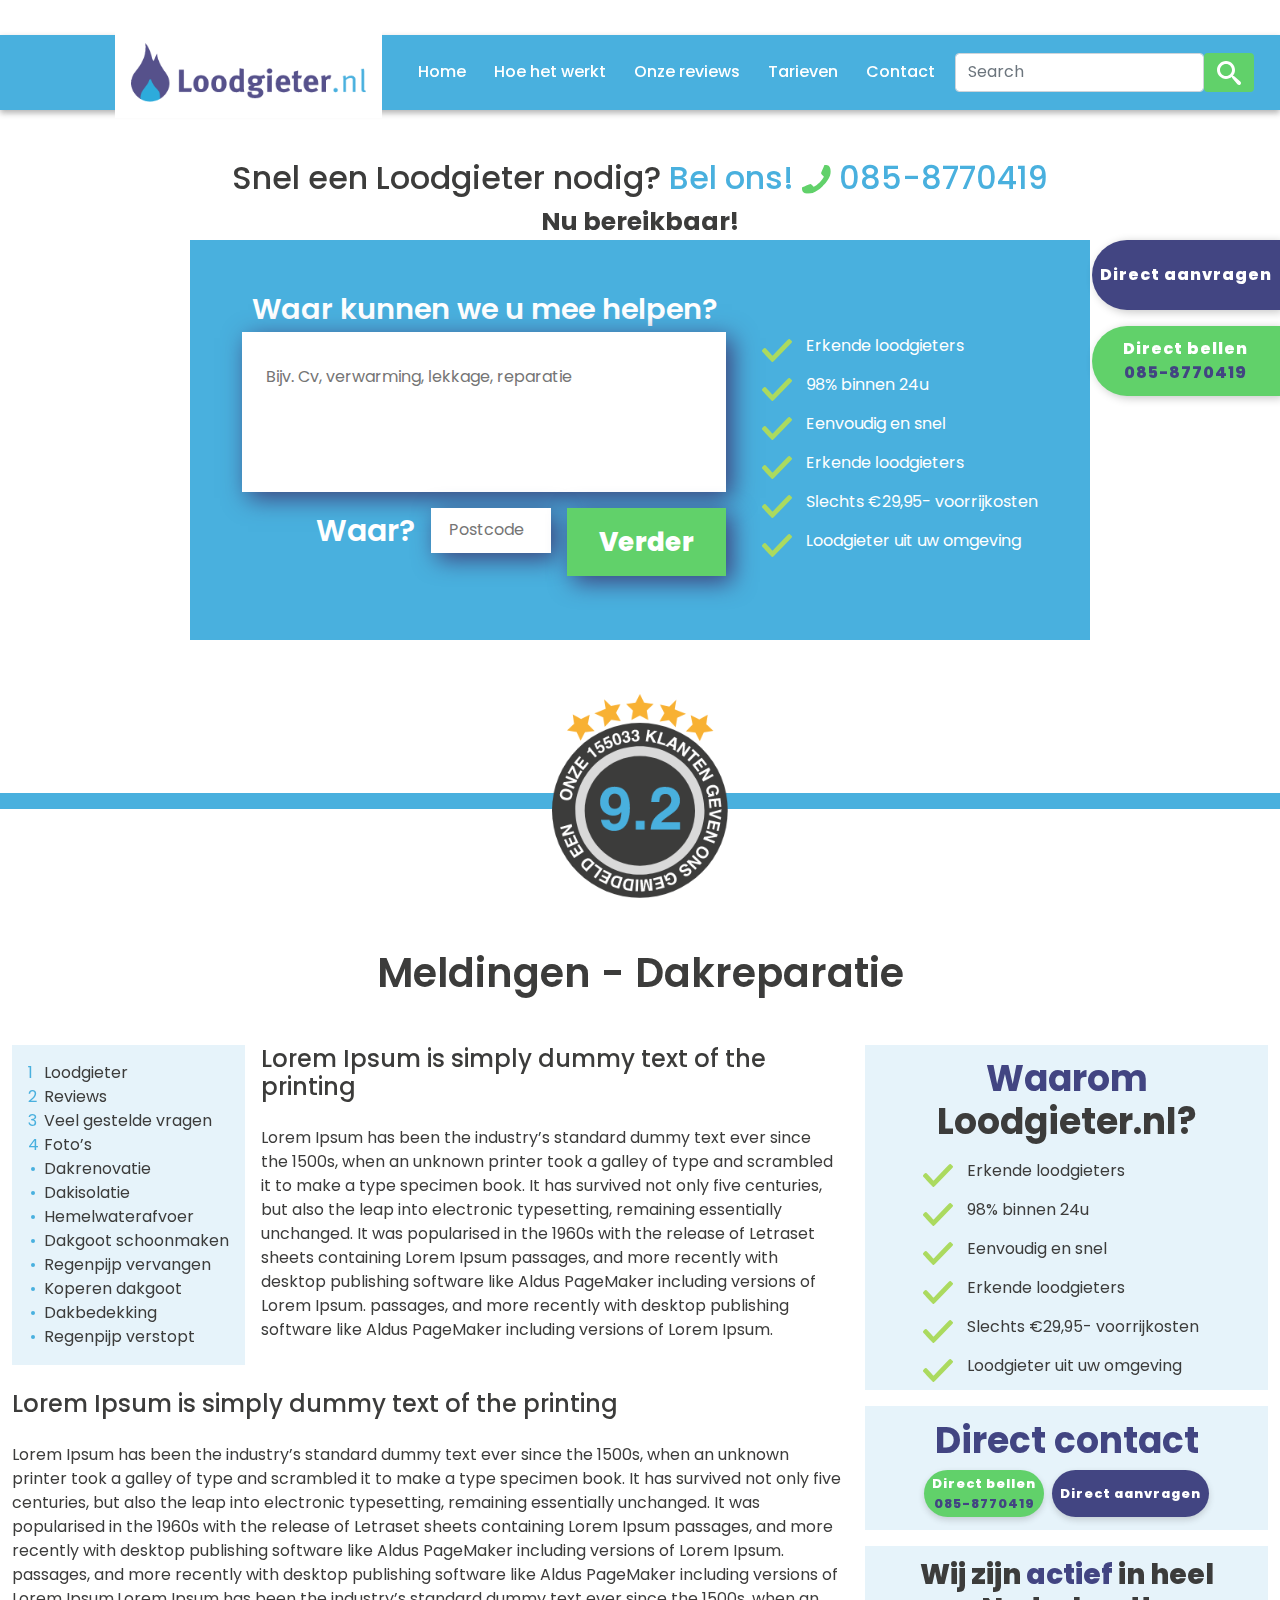
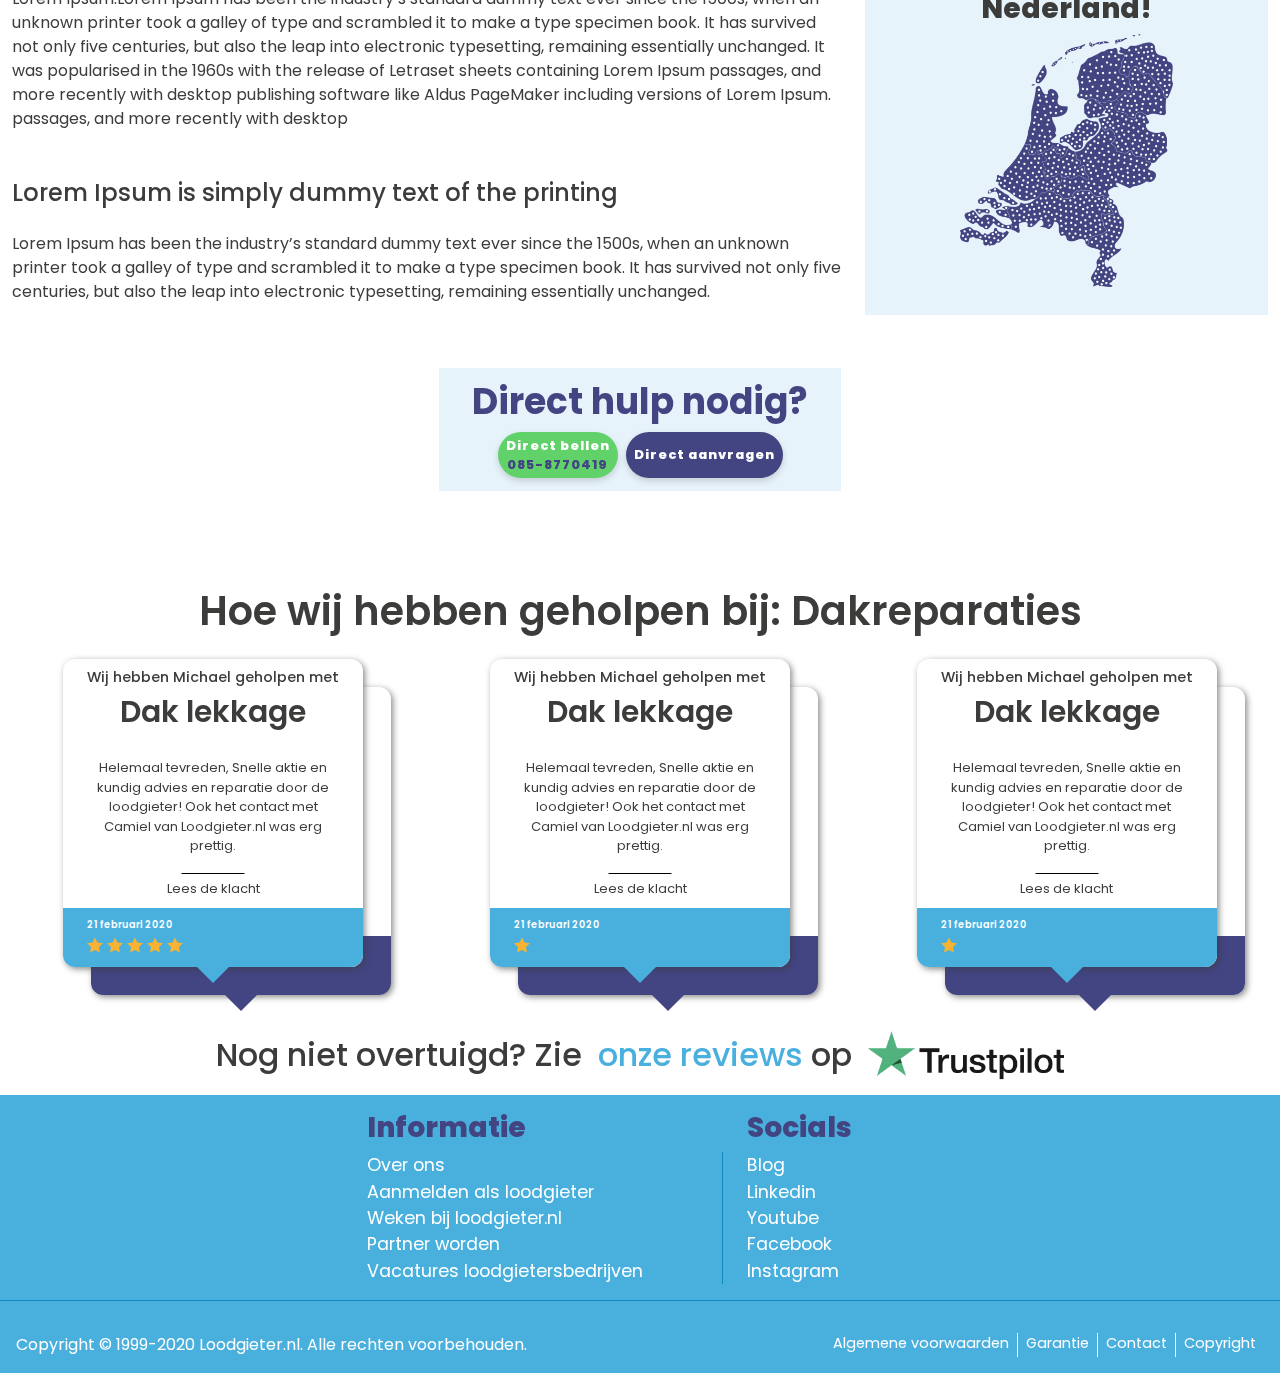
==== place-2.html @ 6533e260 "Page 2 and 3" ====
<!DOCTYPE html>
<html lang="en">
<head>
  <meta charset="UTF-8">
  <meta name="viewport" content="width=device-width, initial-scale=1.0">  
  <title>Loodgieter</title>
  <link rel="stylesheet" href="assets/css/vendors/bootstrap.min.css">
  <link rel="stylesheet" href="assets/css/main.css">
</head>
<body>
  <header class="header">
    <nav class="navbar navbar-expand-lg">
      <a class="navbar-brand" href="#"><img src="assets/images/logo.png" class="navbar-logo" alt="Logo"></a>
      <button class="navbar-toggler" type="button" data-bs-toggle="collapse" data-bs-target="#navbar-links" aria-controls="navbar-links" aria-expanded="false" aria-label="Toggle navigation">
        <span class="navbar-toggler-icon"><img src="assets/img/bars-solid.svg" alt=""></span>
      </button>
      <div class="collapse navbar-collapse" id="navbar-links">
        <ul class="navbar-nav">
          <li class="nav-item navbar-item">
            <a class="nav-link navbar-link" href="index.html">Home</a>
          </li>
          <li class="nav-item navbar-item">
            <a class="nav-link navbar-link" href="place.html">Hoe het werkt</a>
          </li>
          <li class="nav-item navbar-item">
            <a class="nav-link navbar-link" href="place-2.html">Onze reviews</a>
          </li>
          <li class="nav-item navbar-item">
            <a class="nav-link navbar-link" href="#">Tarieven</a>
          </li>
          <li class="nav-item navbar-item">
            <a class="nav-link navbar-link" href="#">Contact</a>
          </li>
        </ul>
        <form class="d-flex">
          <input class="form-control" type="search" placeholder="Search" aria-label="Search">
          <button class="btn" type="submit">
            <svg class="icon--menu">
              <use xlink:href="assets/images/sprite.svg#icon-search"></use>
            </svg>
          </button>
        </form>
      </div>
    </nav>
    <div class="header__banner">
      <h1 class="heading-1">Snel een Loodgieter nodig? <span class="text-principal">Bel ons! <span class="text-tertiary"> <svg class="icon--rotate"><use xlink:href="assets/images/sprite.svg#icon-phone"></use></svg> </span> 085-8770419 </span></h1>
      <p class="paragraph">Nu bereikbaar!</p>
    </div>
      <div class="header__container">
        <div class="header__form">
          <form action="" class="form">
            <div class="form__group mb-3">
              <label class="form__label" for="comment">Waar kunnen we u mee helpen?</label>
              <textarea class="form__control form__textarea" id="comment" placeholder="Bijv. Cv, verwarming, lekkage, reparatie"></textarea>
            </div>
            <div class="form__bottom mb-3">
              <div class="form__group--row">
                <label for="postcode" class="form__label form__label--small">Waar?</label>
                <input type="text" id="postcode" class="form__control form__input" placeholder="Postcode">
              </div>
              <button class="form__btn">Verder</button>
            </div>
          </form>
        </div>
        <div class="header__list header__list--desktop">
          <ul class="list">
            <li class="list__item">Erkende loodgieters</li>
            <li class="list__item">98% binnen 24u</li>
            <li class="list__item">Eenvoudig en snel</li>
            <li class="list__item">Erkende loodgieters</li>
            <li class="list__item">Slechts €29,95- voorrijkosten</li>
            <li class="list__item">Loodgieter uit uw omgeving</li>
          </ul>
        </div>
        <div class="header__list--mobile">
          <ul class="list">
            <li class="list__item">Meer dan 160.000 tevreden klanten</li>
            <li class="list__item">Binnen 2 kantooruren contact</li>
          </ul>
        </div>
        <div class="rounded-button">
          <a href="#" class="rounded-button__btn ">Direct aanvragen</a>
          <a href="#" class="rounded-button__btn rounded-button__btn--green">Direct bellen <span class="rounded-button__number">085-8770419</span></a>
        </div>
      </div>   
      <div class="rating">
        <figure class="rating__figure">
          <img src="assets/images/rating-start.png" class="rating__img" alt="rating">
        </figure>
        <span class="rating__line"></span>
      </div>   
  </header>
  <main class="place container-fluid">
    <div class="row">
      <h2 class="heading-2 text-center mb-5">Meldingen - Dakreparatie</h2>
      <div class="col-lg-8">        
        <article class="article">
          <div class="article__section">
            <nav class="navigation bg-principal-light navigation--float">
              <ol class="navigation__list-number">
                <li class="navigation__item-number"><a href="#" class="navigation__link">Loodgieter</a></li>
                <li class="navigation__item-number"><a href="#" class="navigation__link">Reviews</a></li>
                <li class="navigation__item-number"><a href="#" class="navigation__link">Veel gestelde vragen</a></li>
                <li class="navigation__item-number"><a href="#" class="navigation__link">Foto’s</a></li>
              </ol>
              <ul class="navigation__list-bullet">
                <li class="navigation__item-bullet">
                  <a href="#" class="navigation__link">Dakrenovatie</a>
                </li>
                <li class="navigation__item-bullet">
                  <a href="#" class="navigation__link">Dakisolatie</a>
                </li>
                <li class="navigation__item-bullet">
                  <a href="#" class="navigation__link">Hemelwaterafvoer</a>
                </li>
                <li class="navigation__item-bullet">
                  <a href="#" class="navigation__link">Dakgoot schoonmaken</a>
                </li>
                <li class="navigation__item-bullet">
                  <a href="#" class="navigation__link">Regenpijp vervangen</a>
                </li>
                <li class="navigation__item-bullet">
                  <a href="#" class="navigation__link">Koperen dakgoot</a>
                </li>
                <li class="navigation__item-bullet">
                  <a href="#" class="navigation__link">Dakbedekking</a>
                </li>
                <li class="navigation__item-bullet">
                  <a href="#" class="navigation__link">Regenpijp verstopt</a>
                </li>
              </ul>
            </nav>
            <h3>Lorem Ipsum is simply dummy text of the printing
            </h3>
            <p>Lorem Ipsum has been the industry’s standard dummy text ever since the 1500s, when an unknown printer took a galley of type and scrambled it to make a type specimen book. It has survived not only five centuries, but also the leap into electronic typesetting, remaining essentially unchanged. It was popularised in the 1960s with the release of Letraset sheets containing Lorem Ipsum passages, and more recently with desktop publishing software like Aldus PageMaker including versions of Lorem Ipsum. passages, and more recently with desktop publishing software like Aldus PageMaker including versions of Lorem Ipsum.</p>
          </div>
          <div class="article__section">
            <h3>Lorem Ipsum is simply dummy text of the printing</h3>
            <p>Lorem Ipsum has been the industry’s standard dummy text ever since the 1500s, when an unknown printer took a galley of type and scrambled it to make a type specimen book. It has survived not only five centuries, but also the leap into electronic typesetting, remaining essentially unchanged. It was popularised in the 1960s with the release of Letraset sheets containing Lorem Ipsum passages, and more recently with desktop publishing software like Aldus PageMaker including versions of Lorem Ipsum. passages, and more recently with desktop publishing software like Aldus PageMaker including versions of Lorem Ipsum.Lorem Ipsum has been the industry’s standard dummy text ever since the 1500s, when an unknown printer took a galley of type and scrambled it to make a type specimen book. It has survived not only five centuries, but also the leap into electronic typesetting, remaining essentially unchanged. It was popularised in the 1960s with the release of Letraset sheets containing Lorem Ipsum passages, and more recently with desktop publishing software like Aldus PageMaker including versions of Lorem Ipsum. passages, and more recently with desktop </p>

          </div>
          <div class="article__section">
            <h3>Lorem Ipsum is simply dummy text of the printing</h3>            
            <p>Lorem Ipsum has been the industry’s standard dummy text ever since the 1500s, when an unknown printer took a galley of type and scrambled it to make a type specimen book. It has survived not only five centuries, but also the leap into electronic typesetting, remaining essentially unchanged.</p>            
          </div>
        </article>        
      </div>
      <aside class="col-lg-4">
        <div class="banner d-none d-lg-flex bg-principal-light">
          <h3 class="banner__title"><span class="text-secondary-custom">Waarom </span> Loodgieter.nl?</h3>
          <ul class="list">
            <li class="list__item">Erkende loodgieters</li>
            <li class="list__item">98% binnen 24u</li>
            <li class="list__item">Eenvoudig en snel</li>
            <li class="list__item">Erkende loodgieters</li>
            <li class="list__item">Slechts €29,95- voorrijkosten</li>
            <li class="list__item">Loodgieter uit uw omgeving</li>
          </ul>
        </div>
        <div class="banner d-none d-lg-flex bg-principal-light mt-3">
          <h3 class="banner__title text-secondary-custom">Direct contact</h3>
          <div class="banner__button">
            <a href="#" class="round-btn bg-tertiary">Direct bellen <span class="round-btn__number text-secondary-custom">085-8770419</span></a>
            <a href="#" class="round-btn bg-secondary-custom">Direct aanvragen</a>
          </div>
        </div>
        <div class="banner d-none-d-lg-flex bg-principal-light mt-3">
          <h3 class="banner__subtitle text-center">Wij zijn <span class="text-secondary-custom">actief</span> in heel Nederland!</h3>
          <figure class="banner__figure">
            <img src="assets/images/map.png" alt="Nl map" class="banner__image">
          </figure>
        </div>
      </aside>
      <div class="col-12">
        <div class="row justify-content-center">
          <div class="col-md-4">
            <div class="banner d-none d-lg-flex bg-principal-light mt-3">
              <h3 class="banner__title text-secondary-custom">Direct hulp nodig?</h3>
              <div class="banner__button">
                <a href="#" class="round-btn bg-tertiary">Direct bellen <span class="round-btn__number text-secondary-custom">085-8770419</span></a>
                <a href="#" class="round-btn bg-secondary-custom">Direct aanvragen</a>
              </div>
            </div>
          </div>
        </div>
      </div>
      <div class="col-12 mt-5">
        <div class="row mt-5 justify-content-center">
          <h2 class="heading-2 text-center mb-4">Hoe wij hebben geholpen bij: Dakreparaties</h2>
          <div class="col-lg-4 col-md-7 mb-lg-0 mb-4">
            <div class="review">
              <div class="review__head">
                <h6 class="review__sub-title">Wij hebben Michael geholpen met</h6>
                <h3 class="review__title">Dak lekkage</h3>
              </div>
              <div class="review__body">
                <p class="review__text">Helemaal tevreden, Snelle aktie en kundig advies en reparatie door 
                  de loodgieter! Ook het contact met Camiel van Loodgieter.nl was erg prettig.</p>
                <p class="review__author">Lees de klacht</p>
              </div>
              <div class="review__footer review__footer--primary">
                <div class="review__rating">
                  <p class="review__date">
                    21 februari 2020
                  </p>
                  <div class="review__start">
                    <svg class="review__icon"><use xlink:href="assets/images/sprite.svg#icon-star"></use></svg>
                    <svg class="review__icon"><use xlink:href="assets/images/sprite.svg#icon-star"></use></svg>
                    <svg class="review__icon"><use xlink:href="assets/images/sprite.svg#icon-star"></use></svg>
                    <svg class="review__icon"><use xlink:href="assets/images/sprite.svg#icon-star"></use></svg>
                    <svg class="review__icon"><use xlink:href="assets/images/sprite.svg#icon-star"></use></svg>
                  </div>
                </div>
                <div class="review__triangle review__triangle--primary"></div>
              </div>
            </div>
          </div>
          <div class="col-lg-4 col-md-7 mb-lg-0 mt-lg-0 mt-lg-0 mt-4 mb-4">
            <div class="review">
              <div class="review__head">
                <h6 class="review__sub-title">Wij hebben Michael geholpen met</h6>
                <h3 class="review__title">Dak lekkage</h3>
              </div>
              <div class="review__body">
                <p class="review__text">Helemaal tevreden, Snelle aktie en kundig advies en reparatie door 
                  de loodgieter! Ook het contact met Camiel van Loodgieter.nl was erg prettig.</p>
                <p class="review__author">Lees de klacht</p>
              </div>
              <div class="review__footer review__footer--primary">
                <div class="review__rating">
                  <p class="review__date">
                    21 februari 2020
                  </p>
                  <div class="review__start">
                    <svg class="review__icon"><use xlink:href="assets/images/sprite.svg#icon-star"></use></svg>
                  </div>
                </div>
                <div class="review__triangle review__triangle--primary"></div>
              </div>
            </div>
          </div>
          <div class="col-lg-4 col-md-7 mt-lg-0 mt-4">
            <div class="review">
              <div class="review__head">
                <h6 class="review__sub-title">Wij hebben Michael geholpen met</h6>
                <h3 class="review__title">Dak lekkage</h3>
              </div>
              <div class="review__body">
                <p class="review__text">Helemaal tevreden, Snelle aktie en kundig advies en reparatie door 
                  de loodgieter! Ook het contact met Camiel van Loodgieter.nl was erg prettig.</p>
                <p class="review__author">Lees de klacht</p>
              </div>
              <div class="review__footer review__footer--primary">
                <div class="review__rating">
                  <p class="review__date">
                    21 februari 2020
                  </p>
                  <div class="review__start">
                    <svg class="review__icon"><use xlink:href="assets/images/sprite.svg#icon-star"></use></svg>
                  </div>
                </div>
                <div class="review__triangle review__triangle--primary"></div>
              </div>
            </div>
          </div>
          <div class="col-12 mt-5">
            <p class="text-center review__trust">Nog niet overtuigd? Zie &nbsp;<a href="#">onze reviews</a>&nbsp;op <img src="assets/images/trustpilot.png" alt="Trust Pilot"></p>
          </div>
        </div>
      </div>
    </div>
  </main>
  <footer class="footer">
    <div class="container">
      <div class="row justify-content-lg-center justify-content-md-between">
        <div class="col-lg-4 col-md-6 col-8">
          <h3 class="footer__title">Informatie</h3>
          <ul class="nav nav__footer flex-column nav--left">
            <li class="nav-item">
              <a class="nav-link" href="#">Over ons</a>
            </li>
            <li class="nav-item">
              <a class="nav-link" href="#">Aanmelden als loodgieter</a>
            </li>
            <li class="nav-item">
              <a class="nav-link" href="#">Weken bij loodgieter.nl</a>
            </li>
            <li class="nav-item">
              <a class="nav-link" href="#">Partner worden</a>
            </li>
            <li class="nav-item">
              <a class="nav-link" href="#">Vacatures loodgietersbedrijven</a>
            </li>
          </ul>
        </div>
        <div class="col-lg-2 col-md-6 col-4">
          <h3 class="footer__title">Socials</h3>
          <ul class="nav footer__nav flex-column">
            <li class="nav-item">
              <a class="nav-link" href="#">Blog</a>
            </li>
            <li class="nav-item">
              <a class="nav-link" href="#">Linkedin</a>
            </li>
            <li class="nav-item">
              <a class="nav-link" href="#">Youtube</a>
            </li>
            <li class="nav-item">
              <a class="nav-link" href="#">Facebook</a>
            </li>
            <li class="nav-item">
              <a class="nav-link" href="#">Instagram</a>
            </li>
          </ul>
        </div>
      </div>
    </div>
        <div class="footer__foot">
          <p class="footer__text">Copyright © 1999-2020 <a href="#" class="footer__link">Loodgieter.nl</a>. Alle rechten voorbehouden.</p>
          <ul class="nav footer__lastnav">
            <li class="nav-item nav-item--foot">
              <a class="nav-link nav-link--foot" href="#">Algemene voorwaarden</a>
            </li>
            <li class="nav-item nav-item--foot">
              <a class="nav-link nav-link--foot" href="#">Garantie </a>
            </li>
            <li class="nav-item nav-item--foot">
              <a class="nav-link nav-link--foot" href="#">Contact </a>
            </li>
            <li class="nav-item nav-item--foot">
              <a class="nav-link nav-link--foot" href="#">Copyright</a>
            </li>
            
          </ul>
        </div>
  </footer>
  <script src="assets/js/vendors/bootstrap.min.js"></script>
  <script src="assets/js/app.js"></script>
</body>
</html>
---- assets/css/main.css ----
/*ABSTRACS*/
/*RESPONSIVE QUERIES*/
/*MIXINS*/
/*Colors*/
/*FONT FAMILIY*/
/*BASE*/
@import url("https://fonts.googleapis.com/css2?family=Poppins:wght@300;400;500;600;700;800&display=swap");
*,
*::before,
*::after {
  margin: 0;
  padding: 0;
  box-sizing: inherit;
}

html {
  font-size: 100%;
}

body {
  box-sizing: border-box;
  overflow-x: hidden;
}

a, a:visited {
  text-decoration: none;
}

p {
  margin-bottom: 0;
}

body {
  font-family: "Poppins", sans-serif;
  color: #3c3c3b;
}

.heading-1 {
  font-size: 0.8rem;
  line-height: 1.1;
}
@media (min-width: 47.9375em) {
  .heading-1 {
    font-size: 1.5rem;
  }
}
@media (min-width: 61.9375em) {
  .heading-1 {
    font-size: 2rem;
  }
}

.heading-2 {
  font-size: 1.75rem;
  font-weight: 600;
}
@media (min-width: 47.9375em) {
  .heading-2 {
    font-size: 2.5rem;
  }
}

.paragraph {
  font-size: 0.8rem;
  font-weight: 700;
}
@media (min-width: 47.9375em) {
  .paragraph {
    font-size: 1.3625rem;
  }
}
@media (min-width: 61.9375em) {
  .paragraph {
    font-size: 1.5625rem;
  }
}

.round-btn {
  font-weight: 800;
  color: #fff;
  padding: 0.25rem 0.5rem;
  letter-spacing: 1px;
  box-shadow: 0 3px 6px rgba(60, 60, 59, 0.2);
  display: flex;
  flex-direction: column;
  justify-content: center;
  align-items: center;
  border-radius: 3rem;
  font-size: 0.8rem;
}
@media (min-width: 89.9375em) {
  .round-btn {
    padding: 0.25rem 1rem;
    font-size: 1rem;
  }
}
.round-btn:hover {
  color: #fff;
  background: #49b0de;
}

/*COMPONENTS*/
.article h3 {
  font-size: 1.25rem;
  margin-bottom: 1.5rem;
}
@media (min-width: 47.9375em) {
  .article h3 {
    font-size: 1.5rem;
  }
}
@media (min-width: 89.9375em) {
  .article h3 {
    font-size: 1.875rem;
  }
}
.article p {
  font-size: 1rem;
  line-height: 1.5;
}
@media (min-width: 47.9375em) {
  .article p {
    font-size: 1rem;
  }
}
@media (min-width: 89.9375em) {
  .article p {
    font-size: 1.4rem;
  }
}
.article__section {
  margin-bottom: 3rem;
}
.article__gallery {
  display: grid;
  grid-template-columns: repeat(2, 1fr);
  grid-gap: 1rem;
  max-width: calc(2*15.875rem);
}
.article__gallery--float-right {
  float: right;
  margin-left: 0.5rem;
}
.article__figure {
  border: 5px solid #49b0de;
}
.article__image {
  max-width: 100%;
}

.banner {
  padding: 0.8rem 1rem;
  display: flex;
  flex-direction: column;
  align-items: center;
}
@media (min-width: 89.9375em) {
  .banner {
    padding: 0.8rem 1.875rem;
  }
}
.banner--float-right {
  float: right;
  margin-left: 1rem;
}
.banner__title {
  font-size: 2.25rem;
  font-weight: 700;
  text-align: center;
}
.banner__subtitle {
  font-size: 1.75rem;
  font-weight: 800;
}
.banner__button {
  display: flex;
}
.banner__button > *:not(:last-child) {
  margin-right: 0.5rem;
}
.banner__image {
  max-width: 100%;
  display: block;
  margin: auto;
}

.container--custom {
  padding: 0 2rem;
  width: 100%;
  margin: auto;
}
@media (min-width: 61.9375em) {
  .container--custom {
    padding: 0 1rem;
  }
}
@media (min-width: 74.9375em) {
  .container--custom {
    max-width: 88vw;
  }
}

.feature__grid {
  display: flex;
  justify-content: space-between;
  flex-wrap: wrap;
}
.feature__grid--around {
  justify-content: space-around;
}
.feature__list {
  list-style: none;
  padding-left: 0;
  width: 100%;
  margin-bottom: 0;
}
@media (min-width: 47.9375em) {
  .feature__list {
    width: auto;
  }
}
.feature__item {
  text-align: center;
  font-size: 1.1rem;
}

.form__group {
  display: flex;
  flex-direction: column;
}
.form__group--row {
  display: flex;
  flex-direction: row;
}
.form__group--row > *:not(:last-child) {
  margin-right: 1rem;
}
.form__label {
  font-size: 1rem;
  color: inherit;
  font-weight: 600;
  text-align: center;
}
@media (min-width: 47.9375em) {
  .form__label {
    font-size: 1.5rem;
  }
}
@media (min-width: 61.9375em) {
  .form__label {
    font-size: 1.8rem;
  }
}
@media (min-width: 99.9375em) {
  .form__label {
    font-size: 2.25rem;
  }
}
.form__label--small {
  font-size: 0.8rem;
}
@media (min-width: 47.9375em) {
  .form__label--small {
    font-size: 1.5rem;
  }
}
@media (min-width: 61.9375em) {
  .form__label--small {
    font-size: 1.875rem;
  }
}
.form__control {
  border: none;
  box-shadow: 6px 6px 23px #3d417b;
}
.form__control:focus {
  outline: none;
}
.form__input {
  padding: 0.5rem;
  max-width: 6rem;
  font-size: 0.8rem;
}
@media (min-width: 47.9375em) {
  .form__input {
    font-size: 1rem;
    padding: 0.5rem 1.1rem;
    max-width: 7.5rem;
  }
}
.form__textarea {
  padding: 1rem;
  resize: none;
  font-size: 0.8rem;
}
@media (min-width: 47.9375em) {
  .form__textarea {
    font-size: 1rem;
    padding: 2.1rem 1.5rem;
    height: 10rem;
  }
}
.form__bottom {
  display: flex;
  align-items: flex-start;
  justify-content: flex-end;
}
.form__btn {
  font-family: inherit;
  font-size: 0.8rem;
  font-weight: 800;
  line-height: 2;
  padding: 0.5rem 2rem;
  color: inherit;
  background: #61d16a;
  border: none;
  margin-left: 1rem;
  box-shadow: 6px 6px 23px #3d417b;
  transition: 0.5s all;
}
@media (min-width: 47.9375em) {
  .form__btn {
    font-size: 1.625rem;
  }
}
.form__btn:hover {
  background: #424582;
}

.icon--menu {
  width: 1.5rem;
  height: 1.5rem;
  fill: currentColor;
}
.icon--rotate {
  transform: rotate(270deg);
  fill: currentColor;
  width: 1rem;
  height: 1rem;
}
@media (min-width: 47.9375em) {
  .icon--rotate {
    width: 1.8rem;
    height: 1.8rem;
  }
}

.list {
  list-style: none;
  padding: 0.5rem 1.5rem;
  margin-bottom: 0;
}
@media (min-width: 47.9375em) {
  .list {
    padding: 0;
  }
}
.list__item {
  position: relative;
  font-size: 0.8rem;
}
@media (min-width: 47.9375em) {
  .list__item {
    font-size: 1rem;
  }
}
.list__item:before {
  content: "";
  position: relative;
  display: inline-block;
  left: -0.5rem;
  top: 50%;
  transform: translateY(30%);
  width: 1.5rem;
  height: 1rem;
  background-image: url(../images/svg/check.svg);
  background-repeat: no-repeat;
  background-size: 95%;
  background-position: 50%;
}
@media (min-width: 47.9375em) {
  .list__item:before {
    left: -0.8rem;
    width: 2rem;
    height: 1.5rem;
    transform: translateY(50%);
  }
}
.list__item:not(:last-child) {
  color: inherit;
  margin-bottom: 0.5rem;
}

/*NAVBAR*/
.navbar {
  background: #49b0de;
  padding: 0 2%;
  box-shadow: 0 3px 6px rgba(60, 60, 59, 0.4);
}
.navbar-brand {
  position: relative;
  background: #fff;
  padding: 0 1rem;
  box-shadow: none;
  max-width: 50%;
}
@media (min-width: 61.9375em) {
  .navbar-brand {
    max-width: 100%;
    padding: 0.5rem 1rem;
  }
  .navbar-brand:before {
    content: "";
    position: absolute;
    bottom: -8px;
    left: 0;
    width: 100%;
    height: 10px;
    background: #fff;
  }
  .navbar-brand:after {
    content: "";
    position: absolute;
    top: -8px;
    left: 0;
    width: 100%;
    height: 10px;
    background: #fff;
  }
}
.navbar-logo {
  max-width: 100%;
}
.navbar-toggler:focus {
  outline: none;
}
.navbar-nav {
  justify-content: space-evenly;
  width: 100%;
}
@media (min-width: 74.9375em) {
  .navbar-nav {
    width: 85%;
  }
}
.navbar-link {
  color: #fff;
  text-align: center;
  font-weight: 500;
}
.navbar-link:hover {
  color: #424582;
}
.navbar .btn {
  background: #61d16a;
  color: #fff;
}
@media (min-width: 61.9375em) {
  .navbar {
    padding: 0 2%;
  }
}
@media (min-width: 74.9375em) {
  .navbar {
    padding: 0 2% 0 9%;
  }
}

.navigation {
  padding: 1rem 1rem 1rem 0;
}
@media (min-width: 61.9375em) {
  .navigation--float {
    float: left;
    margin-right: 1rem;
  }
}
.navigation__list-number {
  list-style: none;
  counter-reset: li;
  margin-bottom: 0;
}
.navigation__item-number {
  position: relative;
  counter-increment: li;
}
.navigation__item-number:before {
  content: counter(li);
  position: absolute;
  color: #49b0de;
  margin-right: 1rem;
  margin-left: -1rem;
}
.navigation__list-bullet {
  list-style: none;
  margin-bottom: 0;
}
.navigation__item-bullet {
  position: relative;
}
.navigation__item-bullet:before {
  position: absolute;
  content: "";
  top: 50%;
  left: -0.8rem;
  transform: translateY(-50%);
  display: inline-block;
  width: 4px;
  height: 4px;
  background: #49b0de;
  border-radius: 2px;
}
.navigation__link {
  color: #3c3c3b;
}
.navigation__link:hover {
  color: #49b0de;
}

.partners {
  display: grid;
  grid-template-columns: repeat(11, 1fr);
}
.partners__item {
  display: flex;
  flex-direction: column;
  align-items: center;
  justify-content: center;
  border-bottom: 1px solid #49b0de;
  border-right: 1px solid #49b0de;
  padding: 0.1rem;
}
@media (min-width: 47.9375em) {
  .partners__item {
    padding: 1rem;
  }
}
.partners__item:nth-child(11) {
  border-right: none;
}
.partners__item:nth-child(22) {
  border-right: none;
}
.partners__image {
  max-width: 100%;
}

.rating {
  margin-top: 4.2rem;
  display: flex;
  justify-content: center;
  position: relative;
}
@media (min-width: 47.9375em) {
  .rating {
    margin-top: 3.375rem;
  }
}
.rating__figure {
  z-index: 10;
  display: flex;
}
.rating__img {
  max-width: 50%;
  margin: auto;
}
@media (min-width: 47.9375em) {
  .rating__img {
    max-width: 80%;
  }
}
.rating__line {
  display: block;
  position: absolute;
  width: 100%;
  height: 1rem;
  background: #49b0de;
  top: 45%;
}

.review {
  position: relative;
  display: flex;
  flex-direction: column;
  max-width: 15.125rem;
  box-shadow: 2px 2px 6px rgba(60, 60, 59, 0.6);
  border-radius: 0.75rem;
  background: #fff;
  margin: auto;
}
@media (min-width: 47.9375em) {
  .review {
    max-width: 18.75rem;
  }
}
.review:before {
  content: "";
  position: absolute;
  top: 0;
  left: 0;
  bottom: 0;
  z-index: -1;
  width: 100%;
  height: 100%;
  box-shadow: 2px 2px 6px rgba(60, 60, 59, 0.6);
  transform: translate3d(1rem, 1rem, 0);
  border-radius: 0.75rem;
}
@media (min-width: 47.9375em) {
  .review:before {
    transform: translate3d(1.75rem, 1.75rem, 0);
  }
}
.review__head {
  padding: 0.625rem 1.5rem;
}
.review__sub-title {
  font-weight: 500;
  text-align: center;
  font-size: 0.75rem;
}
@media (min-width: 47.9375em) {
  .review__sub-title {
    font-size: 0.9rem;
  }
}
.review__title {
  font-size: 1rem;
  font-weight: 600;
  text-align: center;
}
@media (min-width: 47.9375em) {
  .review__title {
    font-size: 1.875rem;
  }
}
.review__body {
  display: flex;
  flex-direction: column;
  justify-content: space-between;
  padding: 0.625rem 1.5rem;
  font-size: 0.5rem;
  text-align: center;
}
@media (min-width: 47.9375em) {
  .review__body {
    min-height: 10rem;
    font-size: 0.8125rem;
  }
}
.review__author {
  position: relative;
  margin-top: 1rem;
}
.review__author:before {
  content: "";
  position: relative;
  left: 50%;
  transform: translateX(-50%);
  display: block;
  width: 25%;
  height: 1px;
  background: #000;
  margin-bottom: 0.2rem;
}
@media (min-width: 47.9375em) {
  .review__author:before {
    margin-bottom: 0.3rem;
  }
}
@media (min-width: 47.9375em) {
  .review__author {
    margin-top: 0;
  }
}
.review__footer {
  position: relative;
  padding: 0.625rem 1.5rem;
  color: #fff;
  border-radius: 0 0 0.75rem 0.75rem;
}
.review__footer:before {
  content: "";
  position: absolute;
  top: 0;
  left: 0;
  bottom: 0;
  width: 100%;
  height: 100%;
  z-index: -1;
  transform: translate3d(1rem, 1rem, 0);
  border-radius: 0 0 0.75rem 0.75rem;
}
@media (min-width: 47.9375em) {
  .review__footer:before {
    transform: translate3d(1.75rem, 1.75rem, 0);
  }
}
.review__footer:after {
  content: "";
  position: absolute;
  bottom: -0.75rem;
  left: 50%;
  border-left: 0.75rem solid transparent;
  border-right: 0.75rem solid transparent;
  border-top: 0.75rem solid transparent;
  transform: translate3d(0.5rem, 1rem, 0);
}
@media (min-width: 47.9375em) {
  .review__footer:after {
    transform: translate3d(0.75rem, 1.75rem, 0);
    bottom: -1rem;
    border-left: 1rem solid transparent;
    border-right: 1rem solid transparent;
    border-top: 1rem solid transparent;
  }
}
.review__footer--primary {
  background: #49b0de;
}
.review__footer--primary:before {
  background: #424582;
}
.review__footer--primary:after {
  border-top-color: #424582;
}
.review__footer--secondary {
  background: #424582;
}
.review__footer--secondary:before {
  background: #49b0de;
}
.review__footer--secondary:after {
  border-top-color: #49b0de;
}
.review__date {
  font-size: 0.6rem;
  font-weight: 600;
  margin-bottom: 0;
}
.review__icon {
  width: 1rem;
  height: 1rem;
}
.review__triangle {
  position: absolute;
  bottom: -0.75rem;
  left: 50%;
  transform: translateX(-50%);
  width: 0;
  height: 0;
  border-left: 0.75rem solid transparent;
  border-right: 0.75rem solid transparent;
  border-top: 0.75rem solid transparent;
}
@media (min-width: 47.9375em) {
  .review__triangle {
    bottom: -1rem;
    border-left: 1rem solid transparent;
    border-right: 1rem solid transparent;
    border-top: 1rem solid transparent;
  }
}
.review__triangle--primary {
  border-top-color: #49b0de;
}
.review__triangle--secondary {
  border-top-color: #424582;
}
.review__trust {
  display: flex;
  align-items: center;
  justify-content: center;
  flex-wrap: wrap;
  font-size: 0.7rem;
  font-weight: 500;
}
@media (min-width: 47.9375em) {
  .review__trust {
    font-size: 2rem;
  }
}
.review__trust a {
  color: #49b0de;
}
.review__trust a:hover {
  color: #424582;
}
.review__trust img {
  margin-left: 1rem;
  max-width: 20%;
}
@media (min-width: 47.9375em) {
  .review__trust img {
    max-width: 100%;
  }
}

.rounded-button {
  position: absolute;
  top: 0;
  display: none;
  flex-direction: column;
}
@media (min-width: 74.9375em) {
  .rounded-button {
    display: flex;
    right: -14.875vw;
  }
}
@media (min-width: 99.9375em) {
  .rounded-button {
    right: -12.375vw;
  }
}
.rounded-button__btn {
  font-weight: 800;
  color: #fff;
  background: #424582;
  padding: 0 0.5rem;
  letter-spacing: 1px;
  box-shadow: 3px 2px 10px 0px rgba(0, 0, 0, 0.23);
  margin-bottom: 1rem;
  display: flex;
  flex-direction: column;
  justify-content: center;
  align-items: center;
  height: 70px;
}
@media (min-width: 47.9375em) {
  .rounded-button__btn {
    border-radius: 50px 0 0 50px;
    flex: auto;
  }
}
.rounded-button__btn:hover {
  color: #fff;
  text-decoration: none;
  background: #49b0de;
}
.rounded-button__btn:first-child {
  margin-right: 0;
}
.rounded-button__btn--green {
  background: #61d16a;
}
.rounded-button__number {
  color: #424582;
}

.service {
  display: grid;
  grid-template-columns: repeat(2, 1fr);
  grid-column-gap: 1.375rem;
  grid-row-gap: 3.25rem;
  padding: 0 1.375rem;
}
@media (min-width: 47.9375em) {
  .service {
    grid-template-columns: repeat(3, 1fr);
    padding: 0;
  }
}
@media (min-width: 61.9375em) {
  .service {
    grid-column-gap: 5rem;
    padding: 0 1rem;
  }
}
@media (min-width: 74.9375em) {
  .service {
    grid-template-columns: repeat(4, 1fr);
    grid-column-gap: 7rem;
    padding: 0;
  }
}
.service__item {
  display: flex;
  flex-direction: column;
  padding: 1rem 0.5rem 1rem;
  box-shadow: 3px 3px 12px rgba(60, 60, 59, 0.2);
}
@media (min-width: 47.9375em) {
  .service__item {
    padding: 1rem 1rem 1.8rem;
  }
}
.service__title {
  text-align: center;
  font-size: 0.8rem;
}
@media (min-width: 47.9375em) {
  .service__title {
    font-size: 1.75rem;
  }
}
.service__figure {
  width: 100%;
  flex: 1;
  display: flex;
  align-items: flex-end;
  justify-content: center;
}
.service__image {
  display: block;
  max-width: 70%;
}
@media (min-width: 47.9375em) {
  .service__image {
    max-width: 100%;
  }
}

.step {
  display: grid;
  grid-template-columns: 1fr;
  grid-column-gap: 1rem;
  grid-row-gap: 1.5rem;
  position: relative;
}
@media (min-width: 61.9375em) {
  .step {
    grid-template-columns: repeat(3, 1fr);
  }
}
@media (min-width: 74.9375em) {
  .step {
    grid-column-gap: 3.125rem;
  }
}
.step__item {
  padding: 0 0.5rem;
}
@media (min-width: 74.9375em) {
  .step__item {
    padding: 0 2rem;
  }
}
.step__title {
  font-size: 1.5rem;
  font-weight: 800;
  text-align: center;
}
@media (min-width: 61.9375em) {
  .step__title {
    min-height: 4.75rem;
  }
}
@media (min-width: 99.9375em) {
  .step__title {
    font-size: 2rem;
  }
}
.step__figure {
  margin-bottom: 0.8rem;
  display: flex;
  margin-top: 1rem;
}
@media (min-width: 61.9375em) {
  .step__figure {
    min-height: 15.875rem;
    margin-top: 2.25rem;
  }
}
.step__image {
  align-self: flex-end;
  display: block;
  max-width: 80%;
  margin: auto;
}
@media (min-width: 47.9375em) {
  .step__image {
    max-width: 100%;
  }
}
.step__text {
  font-size: 1rem;
  font-weight: 700;
  text-align: center;
}
@media (min-width: 47.9375em) {
  .step__text {
    font-size: 1.25rem;
  }
}
@media (min-width: 61.9375em) {
  .step__text {
    font-size: 1.375rem;
    font-weight: 800;
  }
}
.step__line {
  position: absolute;
  top: 55%;
  left: 18%;
  width: 60%;
  height: 0;
  border-top: 12px dashed #49b0de;
  z-index: -1;
  display: none;
}
@media (min-width: 61.9375em) {
  .step__line {
    display: block;
  }
}

/*LAYOUT*/
.header {
  background: #fff;
  padding: 1rem 0;
  color: #fff;
}
@media (min-width: 61.9375em) {
  .header {
    padding: 2.1875rem 0;
  }
}
.header__banner {
  margin-top: 1.5rem;
  text-align: center;
  color: #3c3c3b;
}
@media (min-width: 47.9375em) {
  .header__banner {
    margin-top: 3.125rem;
  }
}
.header__container {
  position: relative;
  max-width: 100vw;
  padding: 1rem 6vw;
  margin: auto;
  background: #49b0de;
  display: flex;
  flex-direction: column;
  align-items: center;
}
@media (min-width: 47.9375em) {
  .header__container {
    padding: 3rem 2vw 3rem 2vw;
    flex-direction: row;
  }
}
@media (min-width: 61.9375em) {
  .header__container {
    padding: 3rem 4vw 3rem 4vw;
  }
}
@media (min-width: 74.9375em) {
  .header__container {
    max-width: 70.25vw;
    padding: 3rem 4vw 3rem 4vw;
  }
}
@media (min-width: 99.9375em) {
  .header__container {
    max-width: 75.25vw;
    padding: 3rem 6vw 3rem 13vw;
  }
}
.header__form {
  flex: 1;
  width: 100%;
}
.header__list--desktop {
  display: none;
}
@media (min-width: 47.9375em) {
  .header__list--desktop {
    display: block;
    padding-left: 3rem;
  }
}
.header__list--mobile {
  position: absolute;
  background: #424582;
  bottom: -4.125rem;
}
@media (min-width: 47.9375em) {
  .header__list--mobile {
    display: none;
  }
}

.footer {
  background: #49b0de;
  padding-top: 1rem;
}
.footer__title {
  color: #424582;
  font-weight: 800;
}
@media (min-width: 47.9375em) {
  .footer__title {
    text-align: center;
  }
}
.footer .nav-item--foot:not(:last-child) {
  border-right: 1px solid #fff;
}
.footer .nav-link {
  color: #fff;
  padding: 0;
  font-size: 0.7rem;
  font-weight: 400;
}
@media (min-width: 47.9375em) {
  .footer .nav-link {
    font-size: 1.1rem;
    text-align: center;
  }
}
.footer .nav-link--foot {
  padding: 0 0.5rem;
  font-size: 0.8rem;
}
.footer .nav-link:hover {
  color: #424582;
}
.footer__foot {
  margin-top: 1rem;
  border-top: 1px solid #0f8ac1;
  padding: 2rem 1rem 1rem 1rem;
  display: flex;
  justify-content: space-between;
  flex-wrap: wrap;
}
.footer__link {
  color: #fff;
  font-size: 0.6rem;
}
@media (min-width: 47.9375em) {
  .footer__link {
    font-size: 1rem;
  }
}
.footer__link:hover {
  color: #424582;
  text-decoration: none;
}
.footer__text {
  margin-bottom: 0;
  color: #fff;
  flex: 0 0 100%;
  text-align: center;
  margin-bottom: 0.5rem;
  font-size: 0.8rem;
}
.footer__lastnav {
  flex: 0 0 100%;
  justify-content: center;
}
@media (min-width: 47.9375em) {
  .footer .nav--left {
    border-right: 1px solid #0f8ac1;
  }
  .footer .nav-link {
    text-align: left;
  }
  .footer .nav-link--foot {
    font-size: 0.9rem;
  }
  .footer__lastnav {
    justify-content: center;
  }
  .footer__title {
    text-align: left;
  }
}
@media (min-width: 61.9375em) {
  .footer__text {
    flex: auto;
    margin-bottom: 0;
    text-align: left;
    font-size: 1rem;
  }
  .footer__lastnav {
    flex: auto;
    justify-content: flex-end;
  }
}

/*COLORS*/
.text-principal {
  color: #49b0de;
}

.text-secondary-custom {
  color: #424582;
}

.text-tertiary {
  color: #61d16a !important;
}

/*BACKGROUND*/
.bg-principal {
  background: #49b0de;
}

.bg-secondary-custom {
  background: #424582;
}

.bg-tertiary {
  background: #61d16a;
}

.bg-principal-light {
  background: #E6F3FA;
}

/*MARGINS*/
.margin-top--lg {
  margin-top: 2rem;
}
.margin-top--xl {
  margin-top: 3rem;
}
@media (min-width: 61.9375em) {
  .margin-top--xl {
    margin-top: 5rem;
  }
}
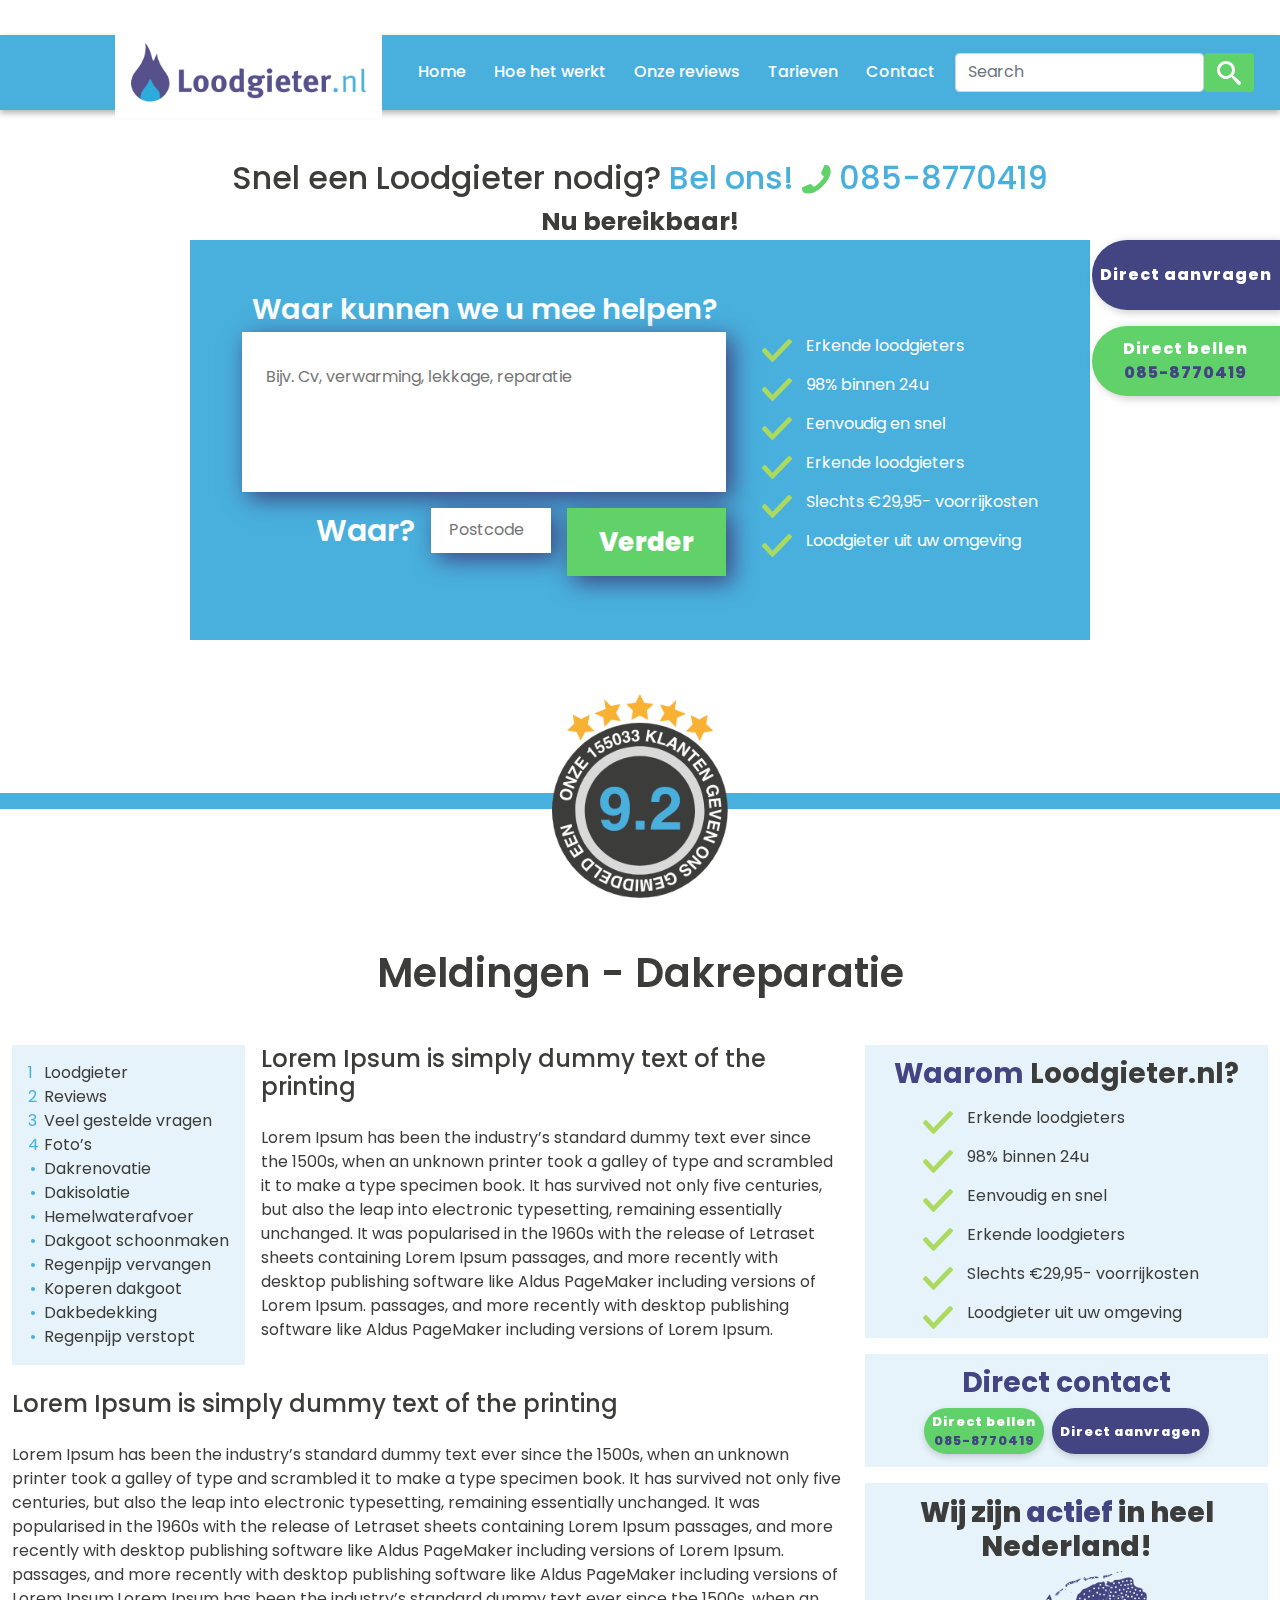
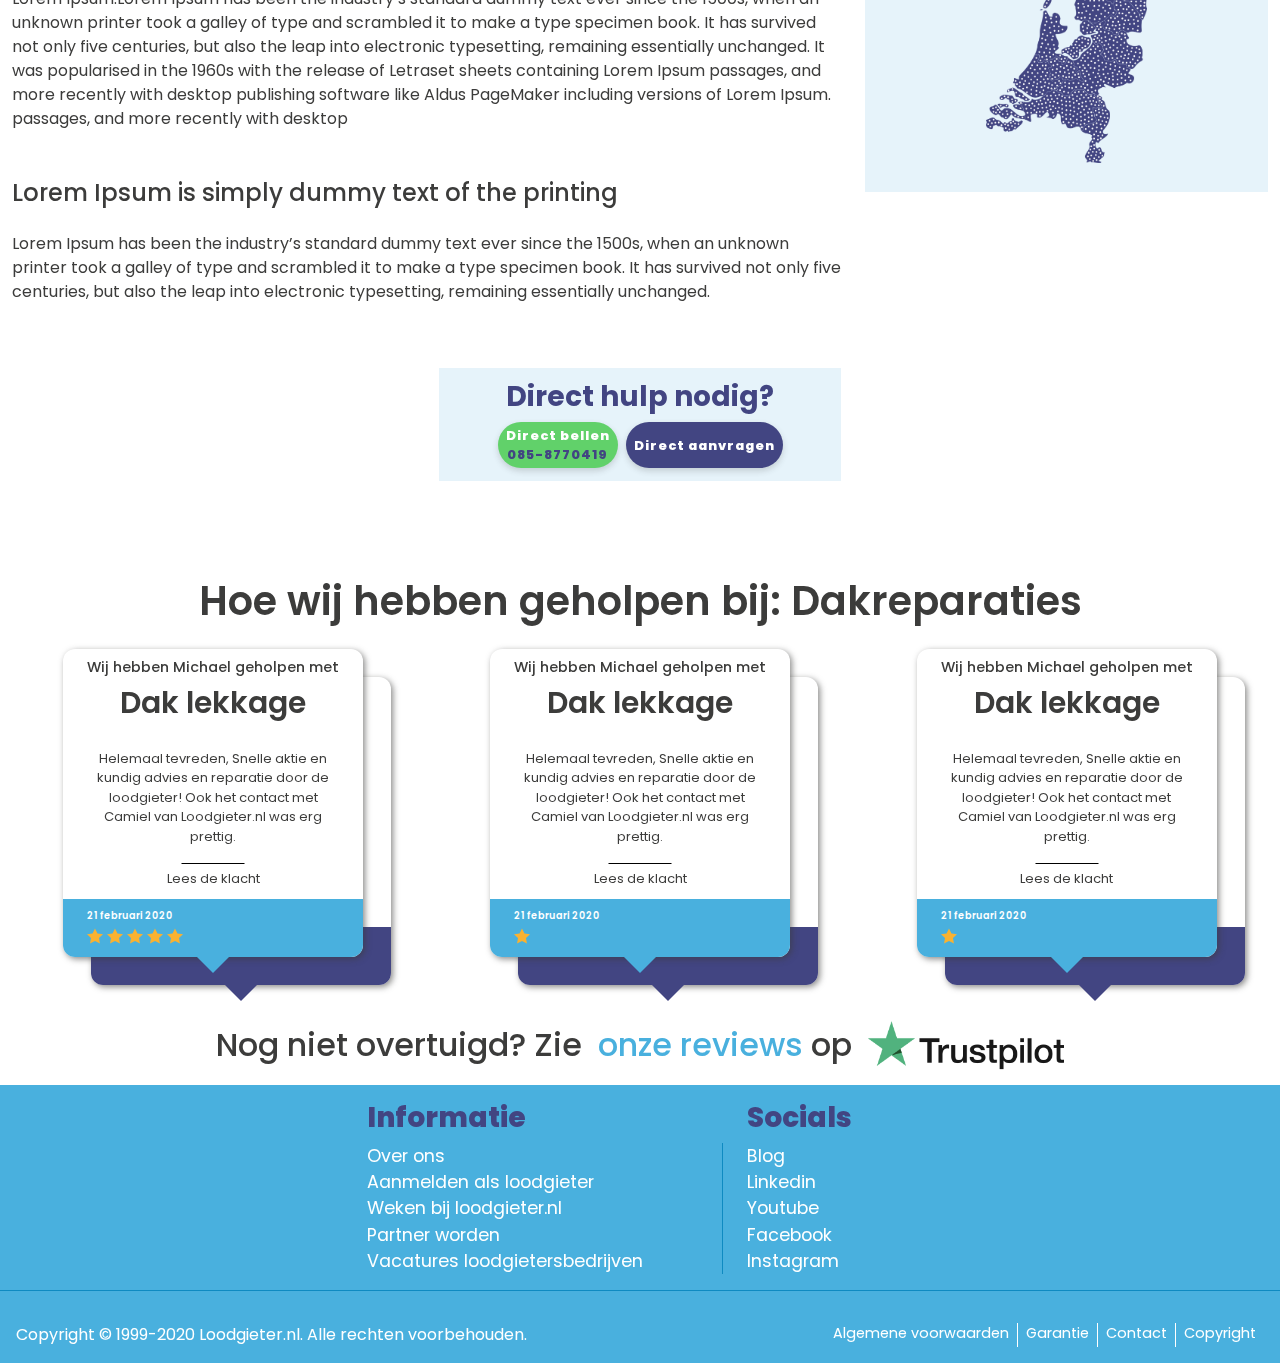
==== commit cca976ef: "final 3 pages" ====
--- a/place-2.html
+++ b/place-2.html
@@ -8,31 +8,39 @@
   <link rel="stylesheet" href="assets/css/main.css">
 </head>
 <body>
+  <div class="fixed-button">
+    <a href="#" class="fixed-button__btn bg-tertiary">Direct bellen</a>
+    <a href="#" class="fixed-button__btn bg-secondary-custom">Direct aanvragen</a>
+  </div>
   <header class="header">
     <nav class="navbar navbar-expand-lg">
-      <a class="navbar-brand" href="#"><img src="assets/images/logo.png" class="navbar-logo" alt="Logo"></a>
+      <a class="navbar-brand" href="index.html"><img src="assets/images/logo.png" class="navbar-logo" alt="Logo"></a>
       <button class="navbar-toggler" type="button" data-bs-toggle="collapse" data-bs-target="#navbar-links" aria-controls="navbar-links" aria-expanded="false" aria-label="Toggle navigation">
-        <span class="navbar-toggler-icon"><img src="assets/img/bars-solid.svg" alt=""></span>
+        <span class="navbar-toggler-icon"> 
+        <span class="navbar-line"></span>
+        <span class="navbar-line"></span>
+        <span class="navbar-line"></span> 
+      </span>
       </button>
       <div class="collapse navbar-collapse" id="navbar-links">
         <ul class="navbar-nav">
           <li class="nav-item navbar-item">
-            <a class="nav-link navbar-link" href="index.html">Home</a>
-          </li>
-          <li class="nav-item navbar-item">
-            <a class="nav-link navbar-link" href="place.html">Hoe het werkt</a>
-          </li>
-          <li class="nav-item navbar-item">
-            <a class="nav-link navbar-link" href="place-2.html">Onze reviews</a>
-          </li>
-          <li class="nav-item navbar-item">
-            <a class="nav-link navbar-link" href="#">Tarieven</a>
-          </li>
-          <li class="nav-item navbar-item">
-            <a class="nav-link navbar-link" href="#">Contact</a>
+            <a class="nav-link navbar-link" href="place.html">Home</a>
+          </li>
+          <li class="nav-item navbar-item">
+            <a class="nav-link navbar-link" href="place-2.html">Hoe het werkt</a>
+          </li>
+          <li class="nav-item navbar-item">
+            <a class="nav-link navbar-link" href="uurtarief.html">Onze reviews</a>
+          </li>
+          <li class="nav-item navbar-item">
+            <a class="nav-link navbar-link" href="uurtarief-2.html">Tarieven</a>
+          </li>
+          <li class="nav-item navbar-item">
+            <a class="nav-link navbar-link" href="uurtarief-3.html">Contact</a>
           </li>
         </ul>
-        <form class="d-flex">
+        <form class="navbar-form d-flex">
           <input class="form-control" type="search" placeholder="Search" aria-label="Search">
           <button class="btn" type="submit">
             <svg class="icon--menu">
--- a/assets/css/main.css
+++ b/assets/css/main.css
@@ -20,6 +20,7 @@
 body {
   box-sizing: border-box;
   overflow-x: hidden;
+  position: relative;
 }
 
 a, a:visited {
@@ -51,7 +52,7 @@
 }
 
 .heading-2 {
-  font-size: 1.75rem;
+  font-size: 1.25rem;
   font-weight: 600;
 }
 @media (min-width: 47.9375em) {
@@ -164,7 +165,7 @@
   margin-left: 1rem;
 }
 .banner__title {
-  font-size: 2.25rem;
+  font-size: 1.75rem;
   font-weight: 700;
   text-align: center;
 }
@@ -174,6 +175,8 @@
 }
 .banner__button {
   display: flex;
+  flex-wrap: wrap;
+  justify-content: center;
 }
 .banner__button > *:not(:last-child) {
   margin-right: 0.5rem;
@@ -182,6 +185,7 @@
   max-width: 100%;
   display: block;
   margin: auto;
+  max-height: 12rem;
 }
 
 .container--custom {
@@ -198,6 +202,14 @@
   .container--custom {
     max-width: 88vw;
   }
+}
+
+.divider {
+  margin: auto;
+  margin-top: 1rem;
+  margin-bottom: 1rem;
+  width: 80%;
+  height: 3px;
 }
 
 .feature__grid {
@@ -222,6 +234,27 @@
 .feature__item {
   text-align: center;
   font-size: 1.1rem;
+}
+
+.fixed-button {
+  position: fixed;
+  display: flex;
+  top: 100vh;
+  transform: translateY(-100%);
+  width: 100%;
+  z-index: 100;
+}
+@media (min-width: 47.9375em) {
+  .fixed-button {
+    display: none;
+  }
+}
+.fixed-button__btn {
+  flex: 0 0 50%;
+  padding: 0.6rem 0;
+  text-align: center;
+  font-weight: 800;
+  color: #fff;
 }
 
 .form__group {
@@ -342,6 +375,172 @@
   .icon--rotate {
     width: 1.8rem;
     height: 1.8rem;
+  }
+}
+
+.information {
+  display: grid;
+  grid-template-columns: 1fr;
+  padding: 2rem 1rem;
+}
+@media (min-width: 47.9375em) {
+  .information {
+    grid-template-columns: repeat(2, 1fr);
+    padding: 2rem 2.5rem;
+  }
+}
+@media (min-width: 99.9375em) {
+  .information {
+    grid-template-columns: repeat(3, 1fr);
+  }
+}
+.information__text {
+  font-weight: 600;
+  text-align: center;
+  font-size: 0.8rem;
+}
+@media (min-width: 47.9375em) {
+  .information__text {
+    text-align: left;
+    font-size: 1rem;
+  }
+}
+
+.item {
+  position: relative;
+  padding: 0.5rem 1.2rem 2.5rem;
+  background: #E6F3FA;
+}
+.item::before {
+  content: "";
+  position: absolute;
+  top: -2rem;
+  left: -2rem;
+  display: block;
+  width: 4rem;
+  height: 4rem;
+  border-radius: 50%;
+  background-color: #424582;
+  box-shadow: 8px 8px 10px rgba(60, 60, 59, 0.16);
+  background-position: center;
+  background-repeat: no-repeat;
+  background-size: contain;
+}
+@media (min-width: 61.9375em) {
+  .item::before {
+    top: -2.5rem;
+    left: -2.5rem;
+    width: 5rem;
+    height: 5rem;
+  }
+}
+.item--nobg::before {
+  background-color: transparent;
+  border-radius: 0;
+  background-image: url(../images/icons/check-icon.png);
+  box-shadow: none;
+  top: -2rem;
+  left: 0rem;
+  width: 3rem;
+  height: 3rem;
+}
+@media (min-width: 47.9375em) {
+  .item--nobg::before {
+    top: -2.5rem;
+    left: -2.5rem;
+    width: 5rem;
+    height: 5rem;
+  }
+}
+.item--noIcon {
+  padding: 0.5rem 1.2rem 0.5rem;
+  background: #E6F3FA;
+}
+.item--exclamation:before {
+  background-image: url(../images/icons/exclamation-icon.png);
+}
+.item--car:before {
+  background-image: url(../images/icons/car-icon.png);
+  background-size: 70%;
+}
+.item--penny:before {
+  background-image: url(../images/icons/penny-icon.png);
+}
+.item--money:before {
+  background-image: url(../images/icons/money-icon.png);
+  background-size: 80%;
+}
+.item--phone:before {
+  background-image: url(../images/icons/phone-icon.png);
+  background-size: 40%;
+}
+.item--message:before {
+  background-image: url(../images/icons/message-icon.png);
+  background-size: 70%;
+}
+.item--margin {
+  margin-top: 2rem;
+}
+@media (min-width: 61.9375em) {
+  .item--margin {
+    margin-top: 3.5rem;
+  }
+}
+.item__grid {
+  justify-content: space-between;
+  flex-direction: column;
+}
+@media (min-width: 61.9375em) {
+  .item__grid {
+    flex-direction: row;
+  }
+  .item__grid > * {
+    flex: 0 0 48%;
+  }
+}
+.item__title {
+  font-weight: 800;
+  font-size: 1.1rem;
+}
+@media (min-width: 47.9375em) {
+  .item__title {
+    font-size: 1.3rem;
+  }
+}
+@media (min-width: 89.9375em) {
+  .item__title {
+    font-size: 1.5rem;
+  }
+}
+.item__sub-title {
+  font-size: 0.8rem;
+  font-weight: 800;
+  text-align: center;
+  margin-bottom: 1.875rem;
+}
+@media (min-width: 47.9375em) {
+  .item__sub-title {
+    font-size: 1.2rem;
+  }
+}
+.item__text {
+  font-size: 0.6rem;
+  font-weight: 600;
+}
+@media (min-width: 47.9375em) {
+  .item__text {
+    font-size: 1rem;
+  }
+}
+.item__icon {
+  width: 1.5rem;
+  height: 1.5rem;
+  fill: #61d16a;
+  display: none;
+}
+@media (min-width: 47.9375em) {
+  .item__icon {
+    display: inline-block;
   }
 }
 
@@ -393,9 +592,19 @@
 
 /*NAVBAR*/
 .navbar {
-  background: #49b0de;
   padding: 0 2%;
-  box-shadow: 0 3px 6px rgba(60, 60, 59, 0.4);
+}
+@media (min-width: 61.9375em) {
+  .navbar {
+    box-shadow: 0 3px 6px rgba(60, 60, 59, 0.4);
+    background: #49b0de;
+    padding: 0 2%;
+  }
+}
+@media (min-width: 74.9375em) {
+  .navbar {
+    padding: 0 2% 0 9%;
+  }
 }
 .navbar-brand {
   position: relative;
@@ -431,16 +640,53 @@
 .navbar-logo {
   max-width: 100%;
 }
+.navbar-toggler {
+  background: #49b0de;
+  border-radius: 6px;
+}
 .navbar-toggler:focus {
   outline: none;
+  border: none;
+}
+.navbar-toggler-icon {
+  display: flex;
+  flex-direction: column;
+  justify-content: center;
+}
+.navbar-line {
+  width: 100%;
+  height: 2px;
+  background: #fff;
+}
+.navbar-line:not(:last-child) {
+  margin-bottom: 0.5rem;
 }
 .navbar-nav {
   justify-content: space-evenly;
   width: 100%;
+  padding: 2%;
 }
 @media (min-width: 74.9375em) {
   .navbar-nav {
     width: 85%;
+    padding: 0;
+  }
+}
+.navbar-collapse {
+  background: #49b0de;
+  margin-top: 1rem;
+}
+@media (min-width: 61.9375em) {
+  .navbar-collapse {
+    margin-top: 0;
+  }
+}
+.navbar-form {
+  padding: 3%;
+}
+@media (min-width: 61.9375em) {
+  .navbar-form {
+    padding: 0;
   }
 }
 .navbar-link {
@@ -455,19 +701,17 @@
   background: #61d16a;
   color: #fff;
 }
-@media (min-width: 61.9375em) {
-  .navbar {
-    padding: 0 2%;
-  }
-}
-@media (min-width: 74.9375em) {
-  .navbar {
-    padding: 0 2% 0 9%;
-  }
-}
 
 .navigation {
   padding: 1rem 1rem 1rem 0;
+  max-width: 80%;
+  margin: auto;
+  overflow: hidden;
+}
+@media (min-width: 61.9375em) {
+  .navigation {
+    max-width: 100%;
+  }
 }
 @media (min-width: 61.9375em) {
   .navigation--float {
@@ -479,36 +723,52 @@
   list-style: none;
   counter-reset: li;
   margin-bottom: 0;
+  text-align: center;
+}
+@media (min-width: 61.9375em) {
+  .navigation__list-number {
+    text-align: left;
+  }
 }
 .navigation__item-number {
   position: relative;
   counter-increment: li;
 }
-.navigation__item-number:before {
-  content: counter(li);
-  position: absolute;
-  color: #49b0de;
-  margin-right: 1rem;
-  margin-left: -1rem;
+@media (min-width: 61.9375em) {
+  .navigation__item-number:before {
+    content: counter(li);
+    position: absolute;
+    color: #49b0de;
+    margin-right: 1rem;
+    margin-left: -1rem;
+  }
 }
 .navigation__list-bullet {
   list-style: none;
   margin-bottom: 0;
+  text-align: center;
+}
+@media (min-width: 61.9375em) {
+  .navigation__list-bullet {
+    text-align: left;
+  }
 }
 .navigation__item-bullet {
   position: relative;
 }
-.navigation__item-bullet:before {
-  position: absolute;
-  content: "";
-  top: 50%;
-  left: -0.8rem;
-  transform: translateY(-50%);
-  display: inline-block;
-  width: 4px;
-  height: 4px;
-  background: #49b0de;
-  border-radius: 2px;
+@media (min-width: 61.9375em) {
+  .navigation__item-bullet:before {
+    position: absolute;
+    content: "";
+    top: 50%;
+    left: -0.8rem;
+    transform: translateY(-50%);
+    display: inline-block;
+    width: 4px;
+    height: 4px;
+    background: #49b0de;
+    border-radius: 2px;
+  }
 }
 .navigation__link {
   color: #3c3c3b;
@@ -911,6 +1171,37 @@
   }
 }
 
+.schedule {
+  list-style: none;
+  padding-left: 0;
+  display: grid;
+  grid-template-columns: 1fr fit-content(300px) 1fr;
+  grid-row-gap: 2rem;
+}
+.schedule--big {
+  grid-template-columns: 1fr;
+}
+@media (min-width: 47.9375em) {
+  .schedule--big {
+    grid-template-columns: repeat(2, 1fr);
+  }
+}
+@media (min-width: 99.9375em) {
+  .schedule--big {
+    grid-template-columns: repeat(3, 1fr);
+  }
+}
+.schedule__item {
+  text-align: center;
+  font-weight: 600;
+  font-size: 0.7rem;
+}
+@media (min-width: 47.9375em) {
+  .schedule__item {
+    font-size: 1rem;
+  }
+}
+
 .step {
   display: grid;
   grid-template-columns: 1fr;
@@ -1086,6 +1377,7 @@
 .footer {
   background: #49b0de;
   padding-top: 1rem;
+  padding-bottom: 2rem;
 }
 .footer__title {
   color: #424582;
@@ -1152,6 +1444,9 @@
   justify-content: center;
 }
 @media (min-width: 47.9375em) {
+  .footer {
+    padding-bottom: 0;
+  }
   .footer .nav--left {
     border-right: 1px solid #0f8ac1;
   }
